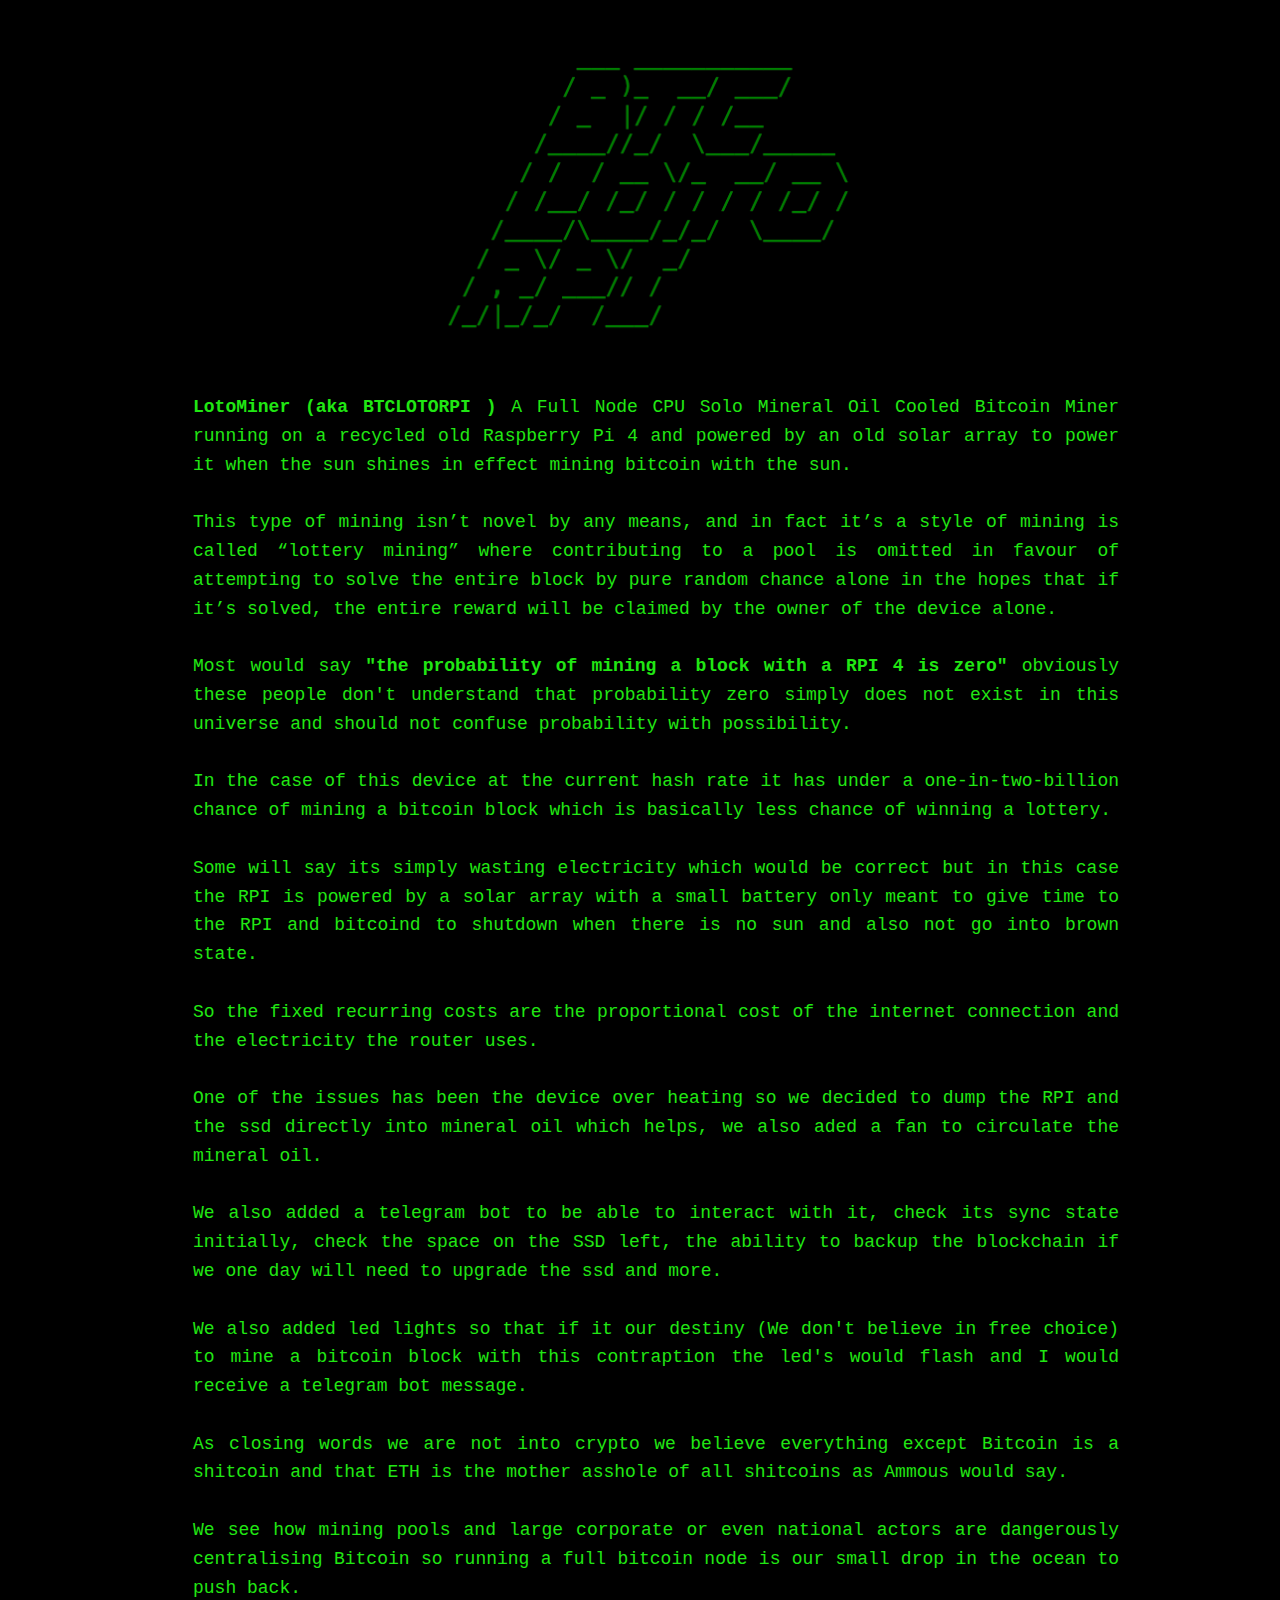
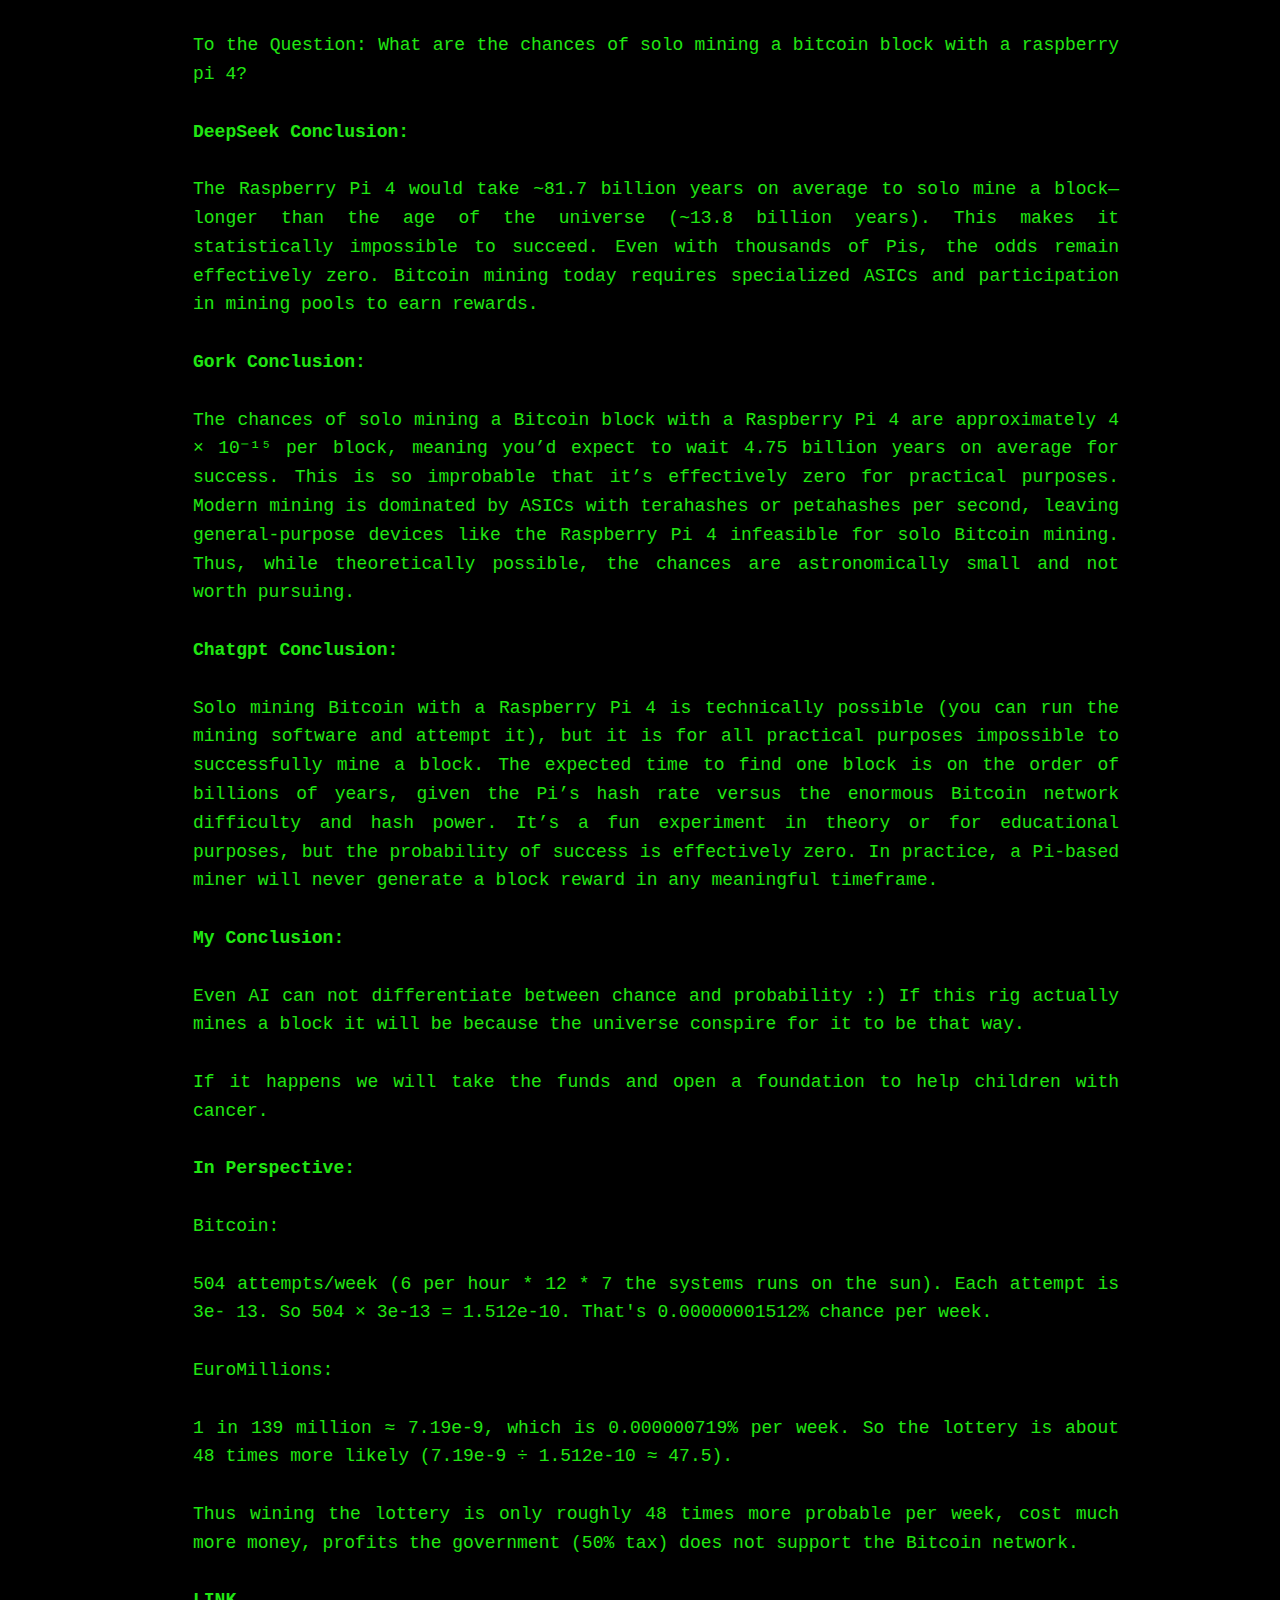
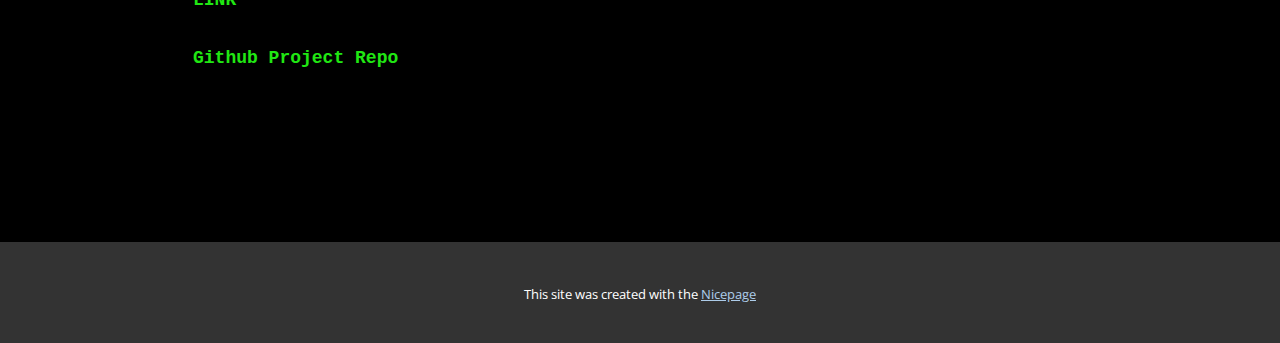
==== docs/index.html @ d4b3288d "Add files via upload" ====
<!DOCTYPE html>
<html style="font-size: 16px;" lang="en"><head>
    <meta name="viewport" content="width=device-width, initial-scale=1.0">
    <meta charset="utf-8">
    <meta name="keywords" content="">
    <meta name="description" content="">
    <title>Page 1</title>
    <link rel="stylesheet" href="nicepage.css" media="screen">
<link rel="stylesheet" href="Page-1.css" media="screen">
    <script class="u-script" type="text/javascript" src="jquery.js" defer=""></script>
    <script class="u-script" type="text/javascript" src="nicepage.js" defer=""></script>
    <meta name="generator" content="Nicepage 7.6.2, nicepage.com">
    
    
    
    <link id="u-theme-google-font" rel="stylesheet" href="https://fonts.googleapis.com/css?family=Roboto:100,100i,300,300i,400,400i,500,500i,700,700i,900,900i|Open+Sans:300,300i,400,400i,500,500i,600,600i,700,700i,800,800i">
    <script type="application/ld+json">{
		"@context": "http://schema.org",
		"@type": "Organization",
		"name": ""
}</script>
    <meta name="theme-color" content="#478ac9">
    <meta property="og:title" content="Page 1">
    <meta property="og:type" content="website">
  <meta data-intl-tel-input-cdn-path="intlTelInput/"></head>
  <body data-path-to-root="./" data-include-products="false" class="u-body u-xl-mode" data-lang="en">
    <section class="u-black u-clearfix u-section-1" id="block-2">
      <div class="u-clearfix u-sheet u-sheet-1">
        <img class="u-image u-image-default u-image-1" src="images/Screenshot2025-03-16at18.58.22.png" alt="" data-image-width="490" data-image-height="302">
        <p class="u-align-justify u-custom-font u-font-courier-new u-text u-text-custom-color-2 u-text-1">
          <span style="font-weight: 700;">LotoMiner (aka BTCLOTORPI )</span> A Full Node CPU Solo Mineral Oil Cooled Bitcoin Miner running on a recycled old Raspberry Pi 4 and powered by an old solar array to power it when the sun shines in effect mining bitcoin with the sun.&nbsp;<br>
          <br>This type of mining isn’t novel by any means, and in fact it’s a style of mining is called “lottery
mining” where contributing to a pool is omitted in favour of attempting to solve the entire block
by pure random chance alone in the hopes that if it’s solved, the entire reward will be claimed
by the owner of the device alone.&nbsp;<br>
          <br>Most would say <span style="font-weight: 700;">"the probability of mining a block with a RPI 4 is zero"</span> obviously these people
don't understand​ that probability zero simply does not exist in this universe and should not
confuse probability with possibility.&nbsp;<br>
          <br>In the case of this device at the current hash rate it has under a one-in-two-billion
chance of mining a bitcoin block which is basically less chance of winning a lottery.<br>
          <br>Some will say its simply wasting electricity which would be correct but in this case the RPI is
powered by a solar array with a small battery only meant to give time to the RPI and bitcoind to shutdown
when there is no sun and also not go into brown state.&nbsp;<br>
          <br>So the fixed recurring costs are the proportional cost of the internet connection and the
electricity the router uses.&nbsp;<br>
          <br>One of the issues has been the device over heating so we decided to dump the RPI and the ssd directly into mineral oil which helps, we also aded a fan to circulate the mineral oil.&nbsp;<br>
          <br>We also added a telegram bot to be able to interact with it, check its sync state initially, check the space on the
SSD left, the ability to backup the blockchain if we one day will need to upgrade the ssd and more.&nbsp;<br>
          <br>We also added led lights so that if it our destiny (We don't believe in free choice) to mine a bitcoin
block with this contraption the led's would flash and I would receive a telegram bot message.<br>
          <br>As closing words we are not into crypto we believe everything except Bitcoin is a shitcoin and that
ETH is the mother asshole of all shitcoins as Ammous would say.<br>
          <br>We see how mining pools and large corporate or even
national actors are dangerously centralising Bitcoin so running a full bitcoin node is our small
drop in the ocean to push back.&nbsp;<br>
          <br>To the Question:
What are the chances of solo mining a bitcoin block with a raspberry pi 4?<br>
          <br>
          <span style="font-weight: 700;">DeepSeek Conclusion:</span>&nbsp;<br>
          <br>The Raspberry Pi 4 would take ~81.7 billion years on average to solo mine a block—longer than
the age of the universe (~13.8 billion years). This makes it statistically impossible to succeed.
Even with thousands of Pis, the odds remain effectively zero. Bitcoin mining today requires
specialized ASICs and participation in mining pools to earn rewards.&nbsp;<br>
          <br>
          <span style="font-weight: 700;">Gork Conclusion:&nbsp;</span>
          <br>
          <br>The chances of solo mining a Bitcoin block with a Raspberry Pi 4 are approximately 4 × 10⁻¹⁵ per
block, meaning you’d expect to wait 4.75 billion years on average for success. This is so
improbable that it’s effectively zero for practical purposes. Modern mining is dominated by
ASICs with terahashes or petahashes per second, leaving general-purpose devices like the
Raspberry Pi 4 infeasible for solo Bitcoin mining. Thus, while theoretically possible, the chances
are astronomically small and not worth pursuing.&nbsp;<br>
          <br>
          <span style="font-weight: 700;">Chatgpt Conclusion:</span>&nbsp;<br>
          <br>Solo mining Bitcoin with a Raspberry Pi 4 is technically possible (you can run the mining
software and attempt it), but it is for all practical purposes impossible to successfully mine a
block. The expected time to find one block is on the order of billions of years, given the Pi’s hash
rate versus the enormous Bitcoin network difficulty and hash power. It’s a fun experiment in
theory or for educational purposes, but the probability of success is effectively zero. In practice,
a Pi-based miner will never generate a block reward in any meaningful timeframe.&nbsp;<br>
          <br>
          <span style="font-weight: 700;">My Conclusion:&nbsp;</span>
          <br>
          <br>Even AI can not differentiate between chance and probability :) If this rig actually mines a block it will be because the universe conspire&nbsp;for it to be that way.&nbsp;<br>
          <br>If it happens we will take the funds and open a foundation to help children with cancer.&nbsp;<br>
          <br>
          <span style="font-weight: 700;">In Perspective:&nbsp;</span>
          <br>
          <br>Bitcoin:&nbsp;<br>
          <br>504 attempts/week (6 per hour * 12 * 7 the systems runs on the sun). Each attempt is 3e-
13. So 504 × 3e-13 = 1.512e-10. That's 0.00000001512% chance per week.<br>
          <br>EuroMillions:&nbsp;<br>
          <br>1 in 139 million ≈ 7.19e-9, which is 0.000000719% per week. So the lottery is about
48 times more likely (7.19e-9 ÷ 1.512e-10 ≈ 47.5).&nbsp;<br>
          <br>Thus wining the lottery is only roughly 48 times more probable per week, cost much more
money, profits the government (50% tax) does not support the Bitcoin network.<br>
          <br>
          <span style="font-weight: 700;">LINK</span>
          <br>
          <br>
          <a href="https://github.com/micheldegeofroy/Lotominer" class="u-active-none u-border-none u-btn u-button-link u-button-style u-hover-none u-none u-text-custom-color-1 u-btn-1" target="_blank">Github Project Repo</a>
        </p>
      </div>
    </section>
    
    
    
    
    <section class="u-backlink u-clearfix u-grey-80">
      <p class="u-text">
        <span>This site was created with the </span>
        <a class="u-link" href="https://nicepage.com/" target="_blank" rel="nofollow">
          <span>Nicepage</span>
        </a>
      </p>
    </section>
  
</body></html>
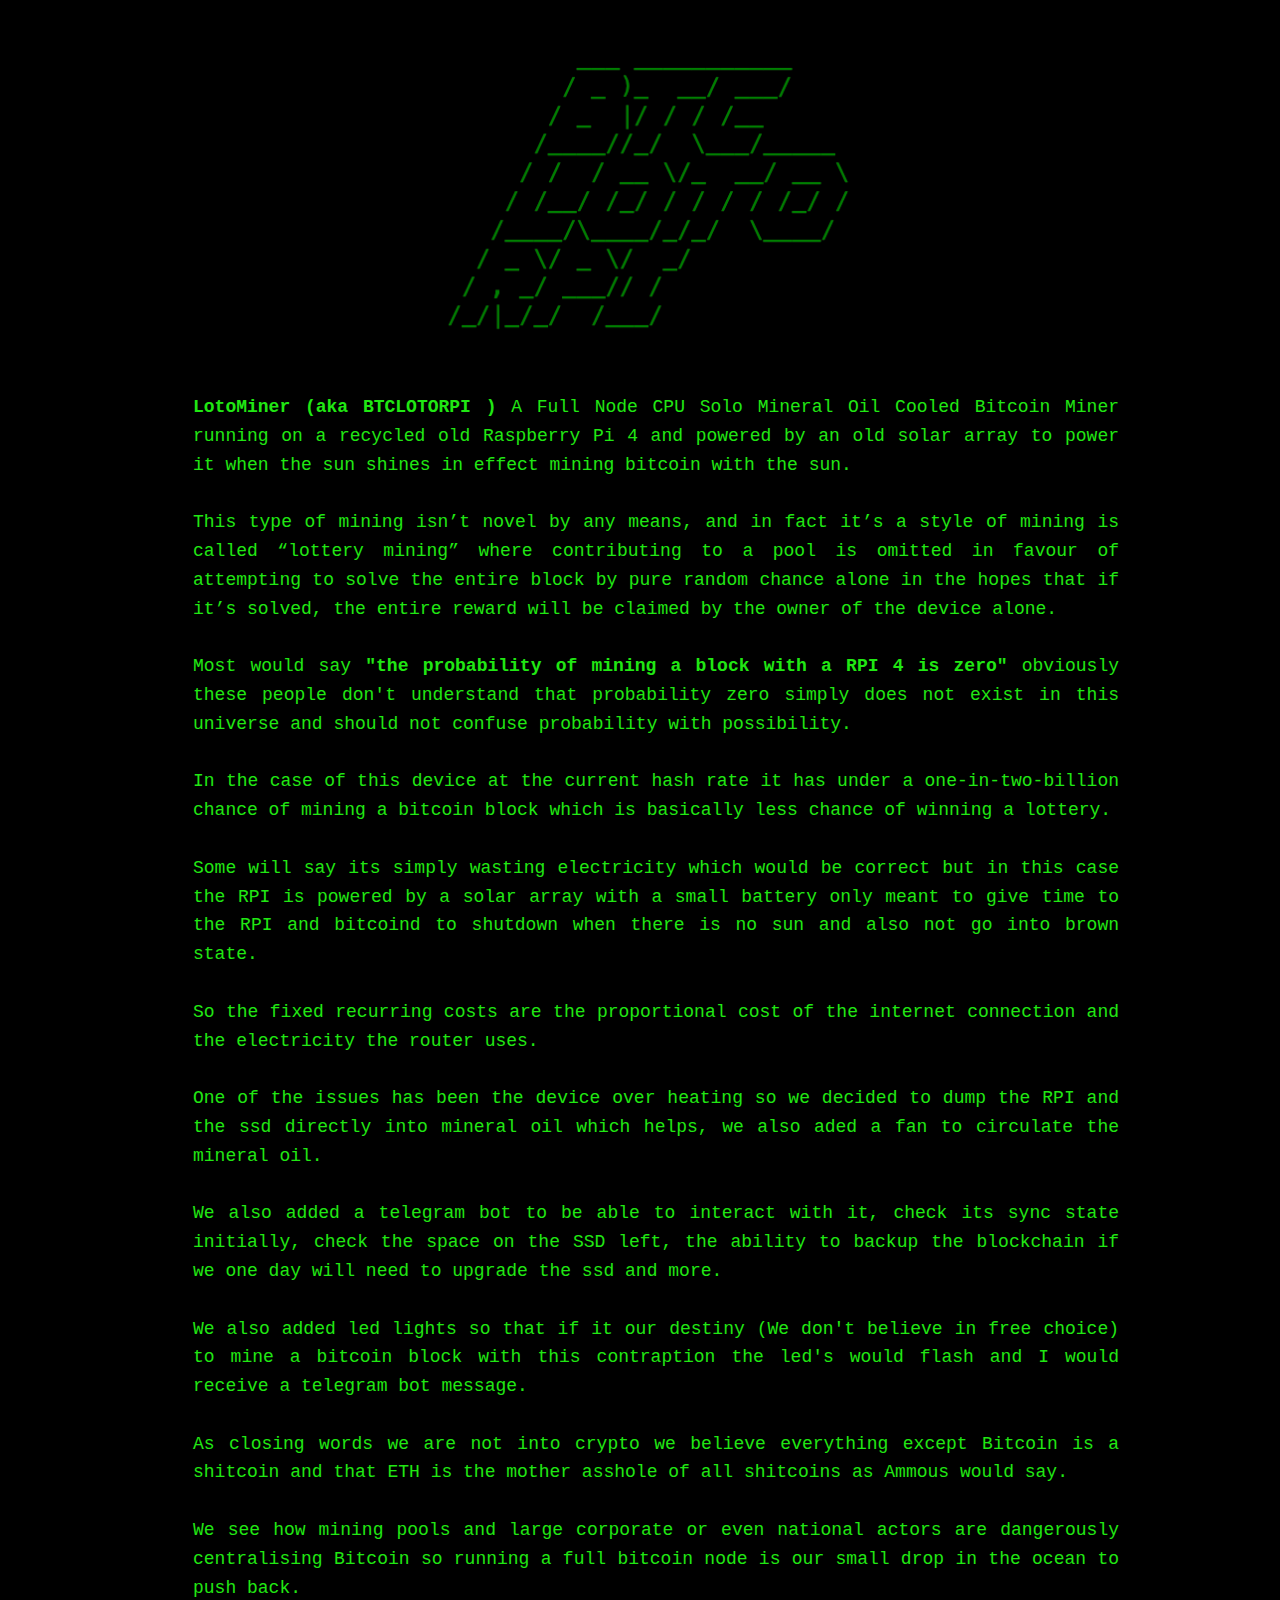
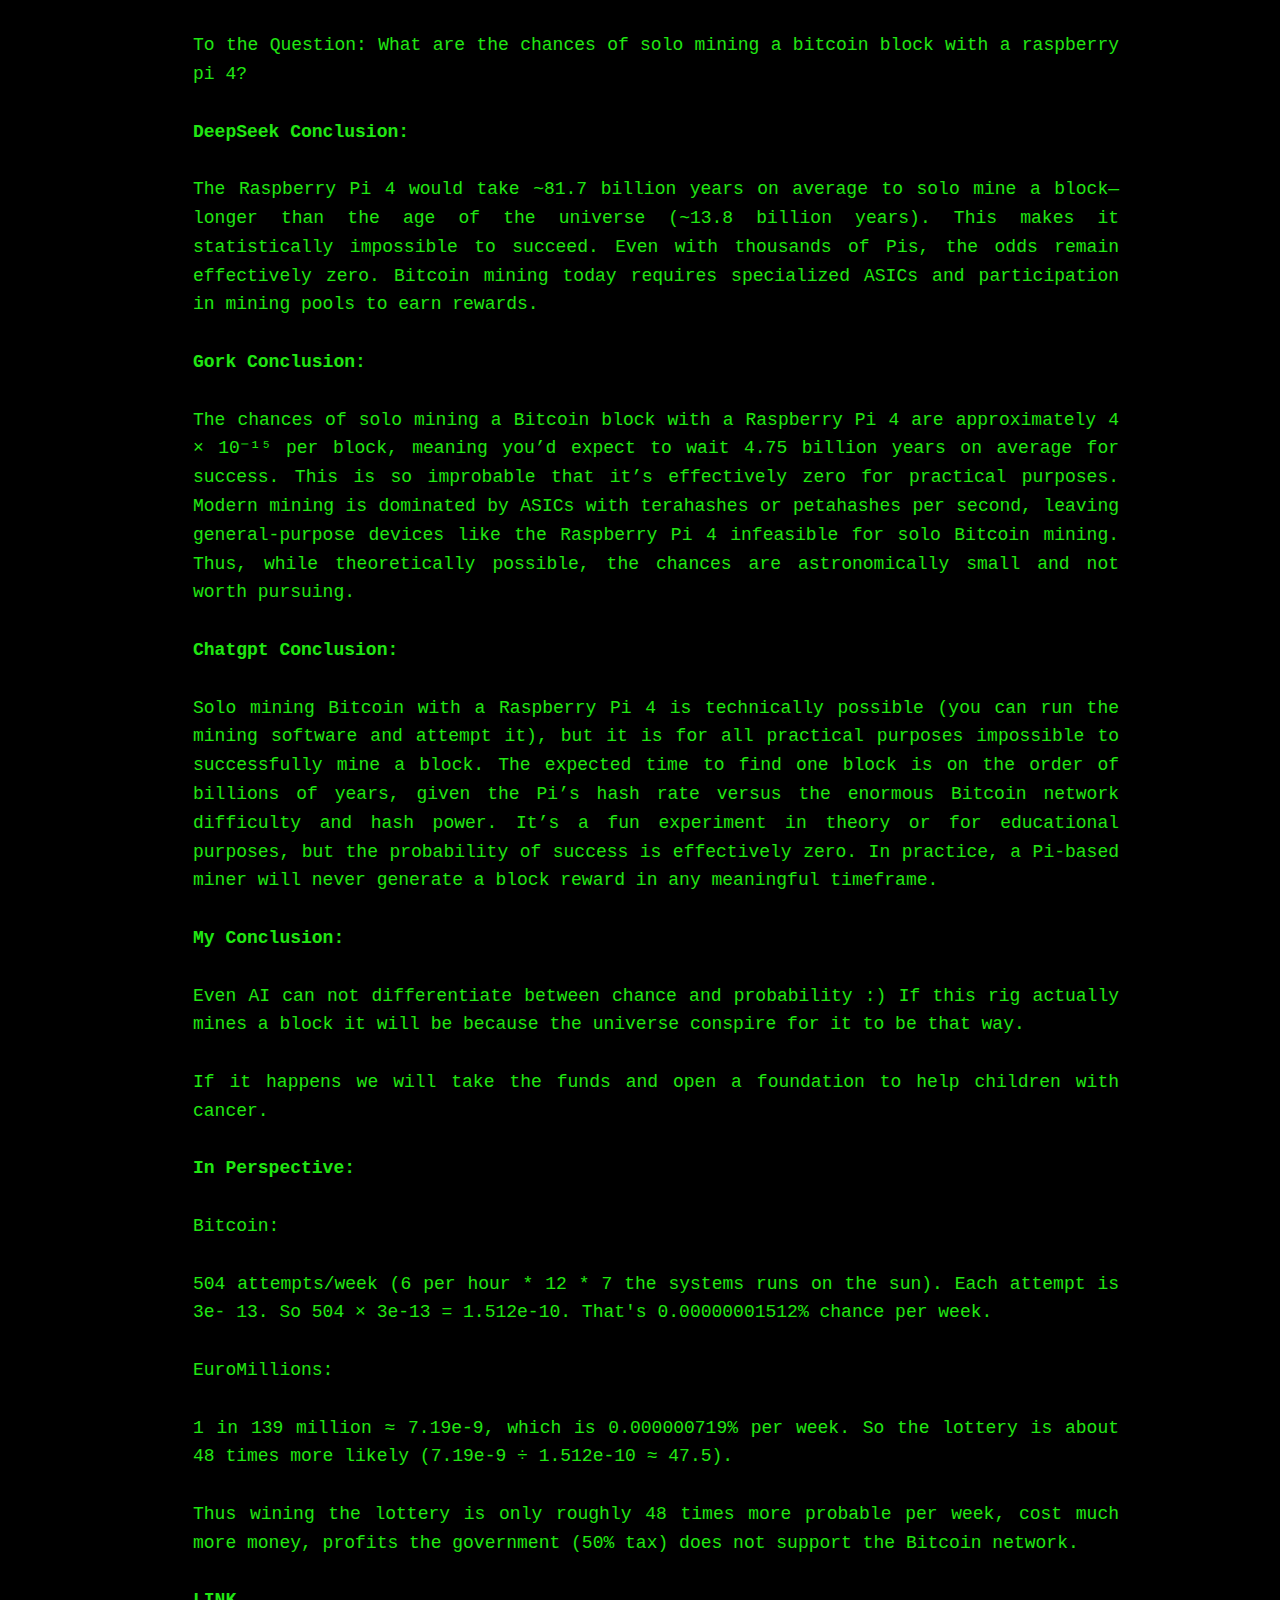
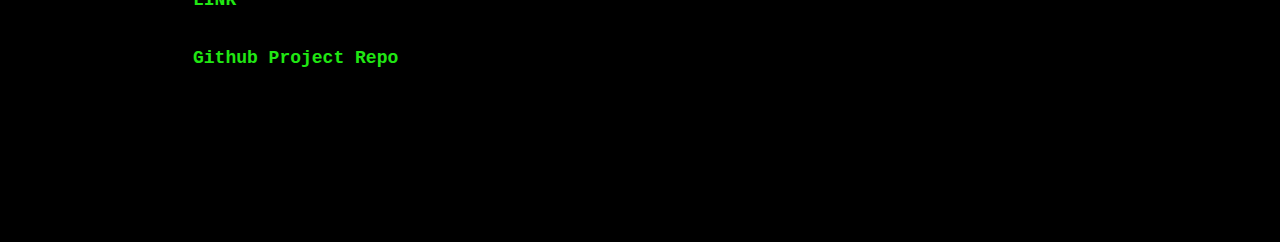
==== commit cae1ce70: "Update index.html" ====
--- a/docs/index.html
+++ b/docs/index.html
@@ -101,18 +101,5 @@
           <a href="https://github.com/micheldegeofroy/Lotominer" class="u-active-none u-border-none u-btn u-button-link u-button-style u-hover-none u-none u-text-custom-color-1 u-btn-1" target="_blank">Github Project Repo</a>
         </p>
       </div>
-    </section>
-    
-    
-    
-    
-    <section class="u-backlink u-clearfix u-grey-80">
-      <p class="u-text">
-        <span>This site was created with the </span>
-        <a class="u-link" href="https://nicepage.com/" target="_blank" rel="nofollow">
-          <span>Nicepage</span>
-        </a>
-      </p>
-    </section>
-  
-</body></html>+    </section>  
+</body></html>
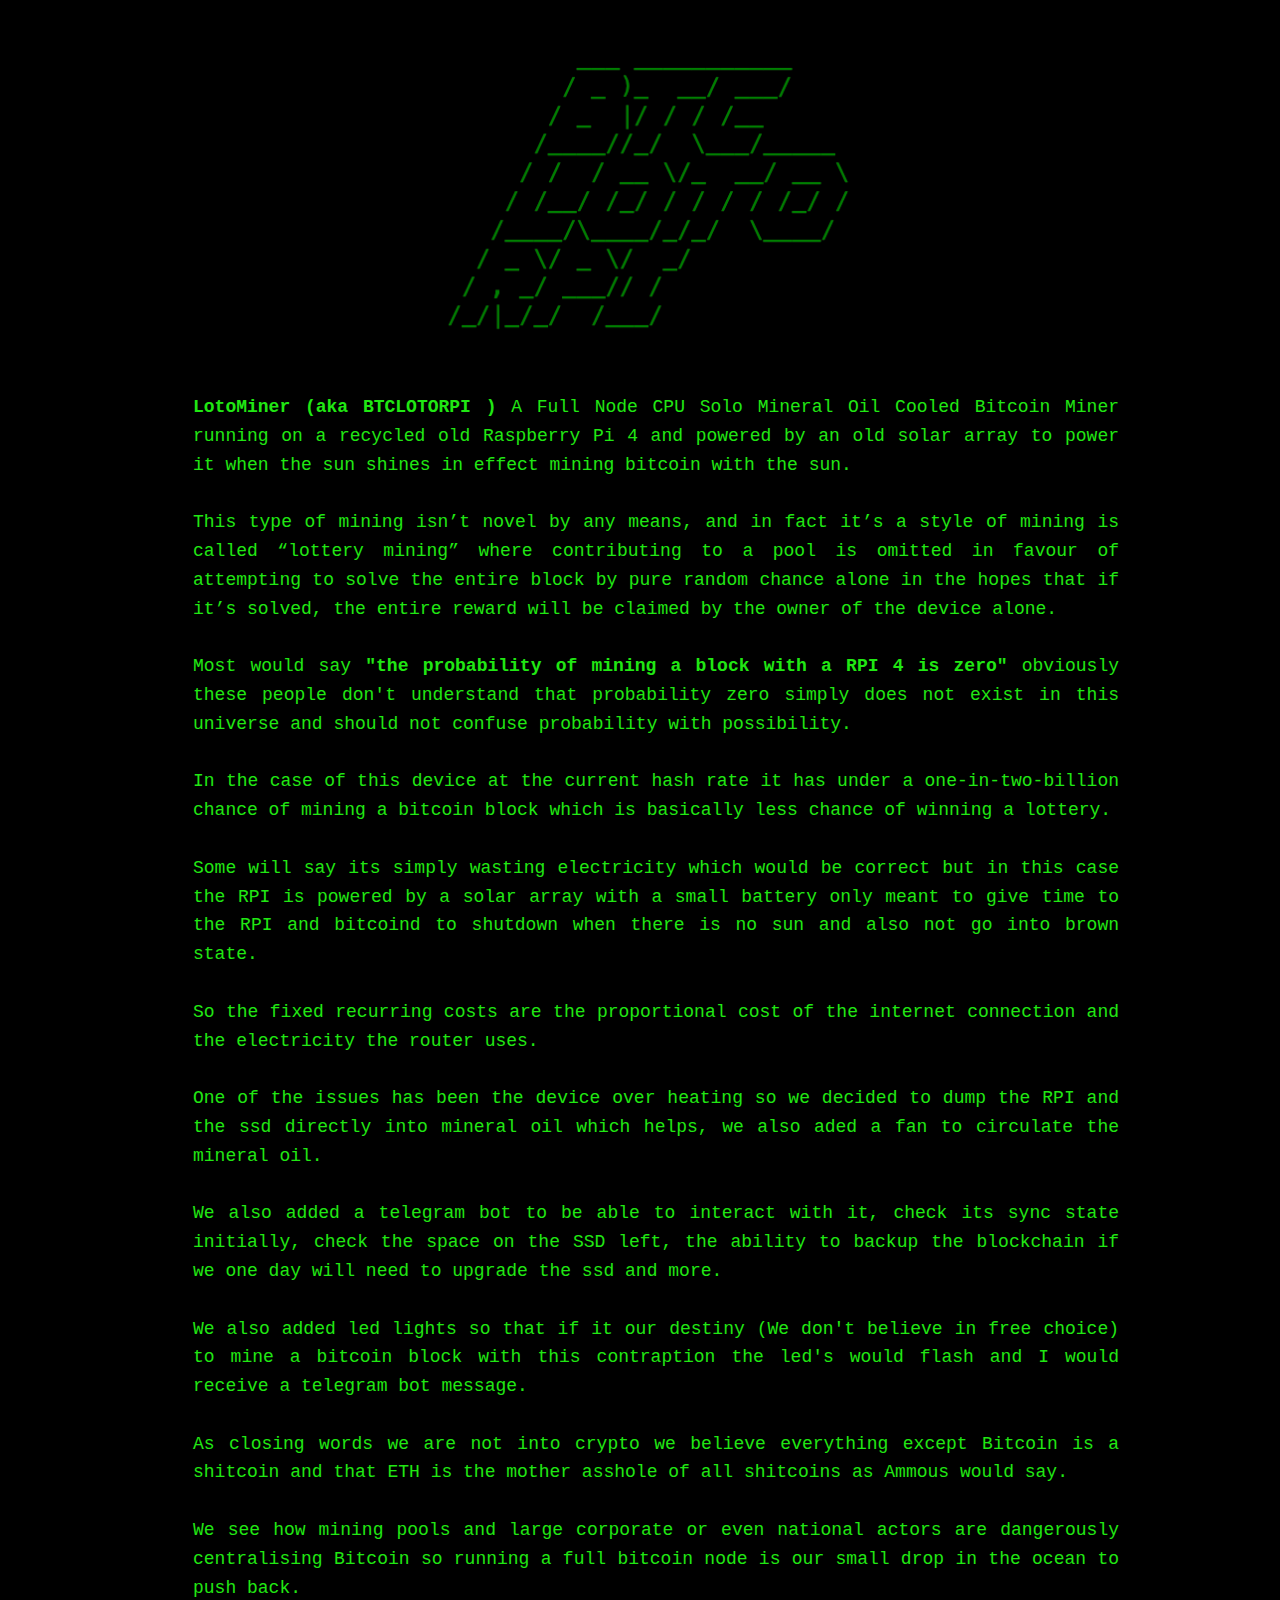
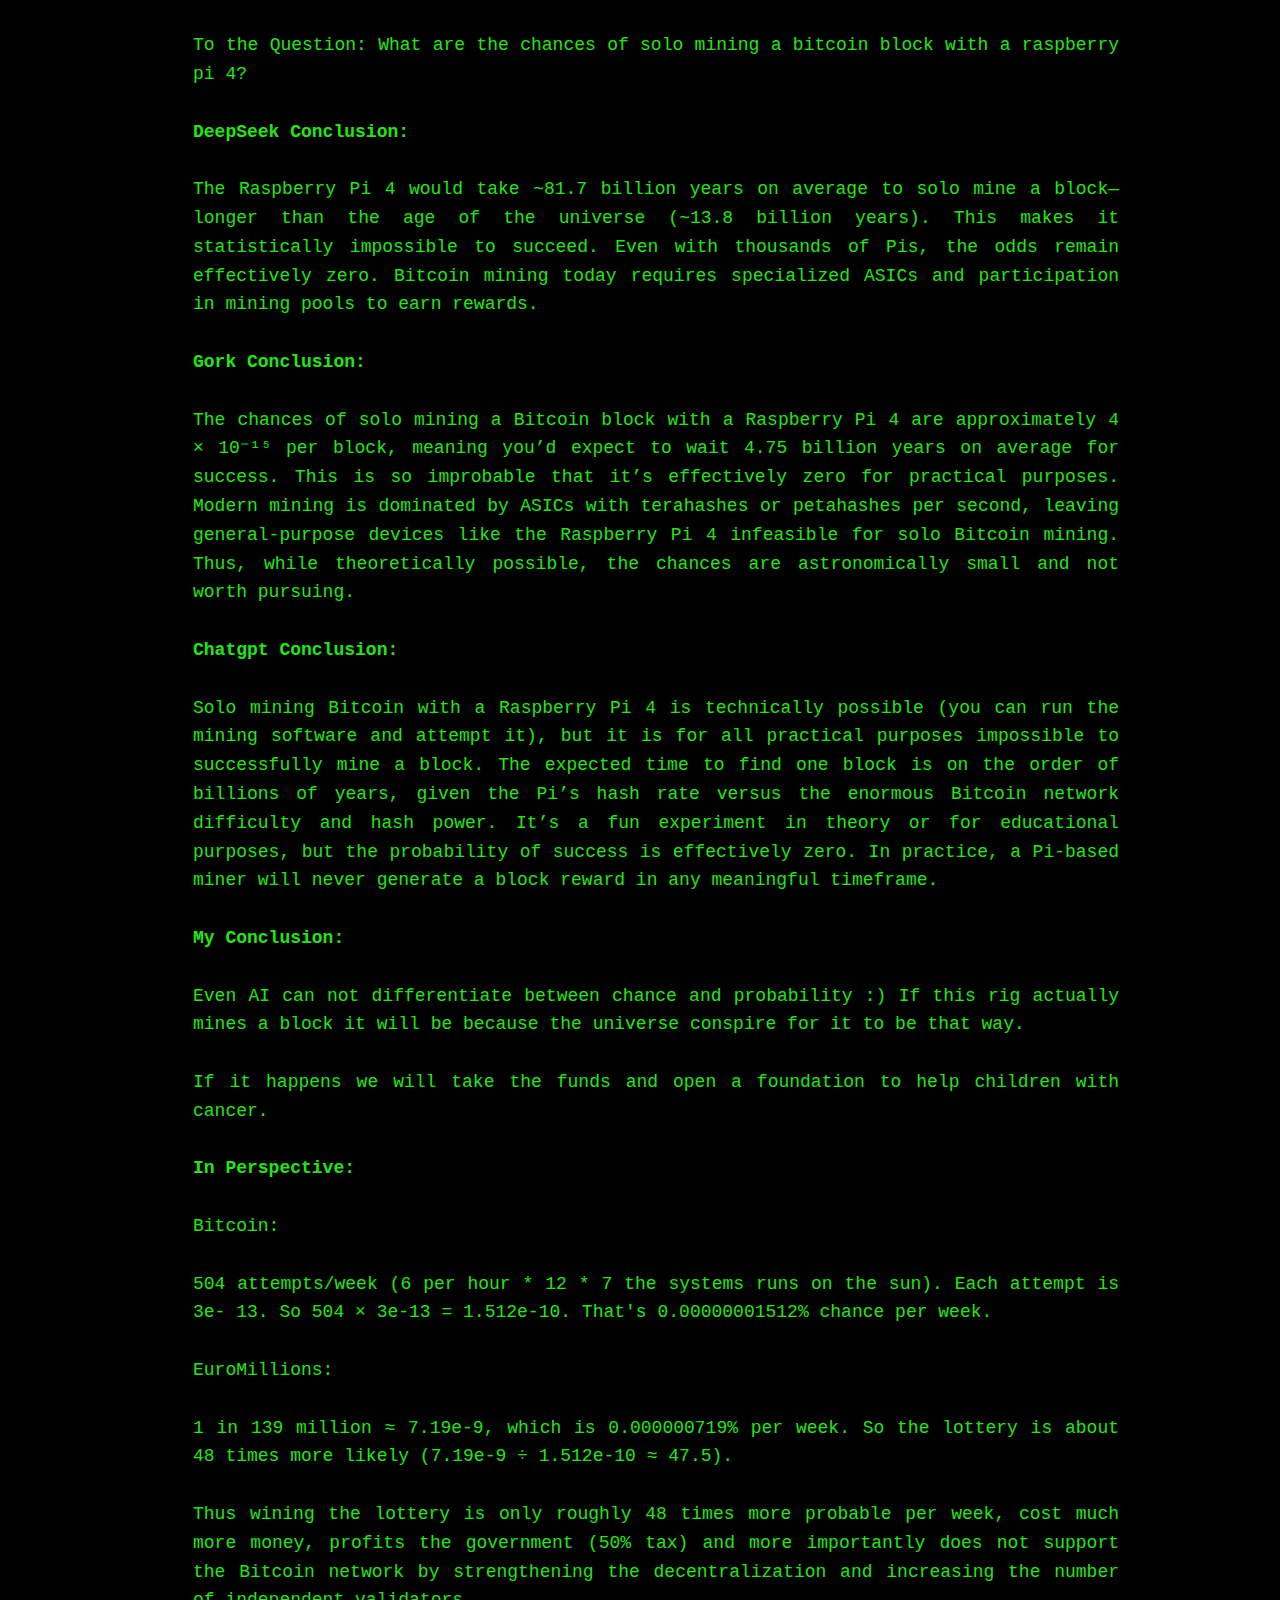
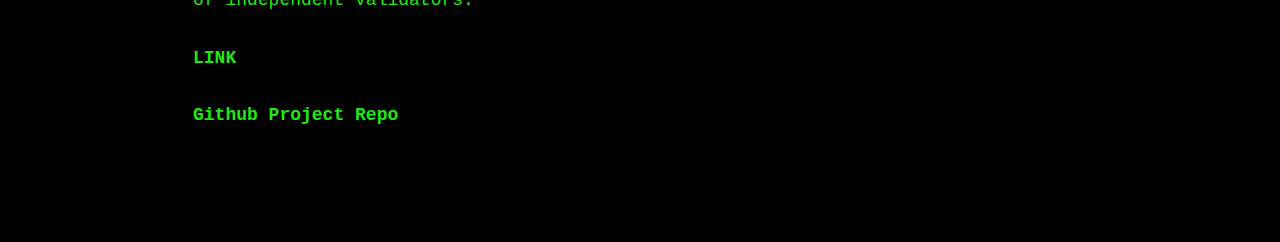
==== commit 1b354f10: "Update index.html" ====
--- a/docs/index.html
+++ b/docs/index.html
@@ -10,8 +10,6 @@
     <script class="u-script" type="text/javascript" src="jquery.js" defer=""></script>
     <script class="u-script" type="text/javascript" src="nicepage.js" defer=""></script>
     <meta name="generator" content="Nicepage 7.6.2, nicepage.com">
-    
-    
     
     <link id="u-theme-google-font" rel="stylesheet" href="https://fonts.googleapis.com/css?family=Roboto:100,100i,300,300i,400,400i,500,500i,700,700i,900,900i|Open+Sans:300,300i,400,400i,500,500i,600,600i,700,700i,800,800i">
     <script type="application/ld+json">{
@@ -93,7 +91,7 @@
           <br>1 in 139 million ≈ 7.19e-9, which is 0.000000719% per week. So the lottery is about
 48 times more likely (7.19e-9 ÷ 1.512e-10 ≈ 47.5).&nbsp;<br>
           <br>Thus wining the lottery is only roughly 48 times more probable per week, cost much more
-money, profits the government (50% tax) does not support the Bitcoin network.<br>
+money, profits the government (50% tax) and more importantly does not support the Bitcoin network by strengthening the decentralization and increasing the number of independent validators.<br>
           <br>
           <span style="font-weight: 700;">LINK</span>
           <br>
